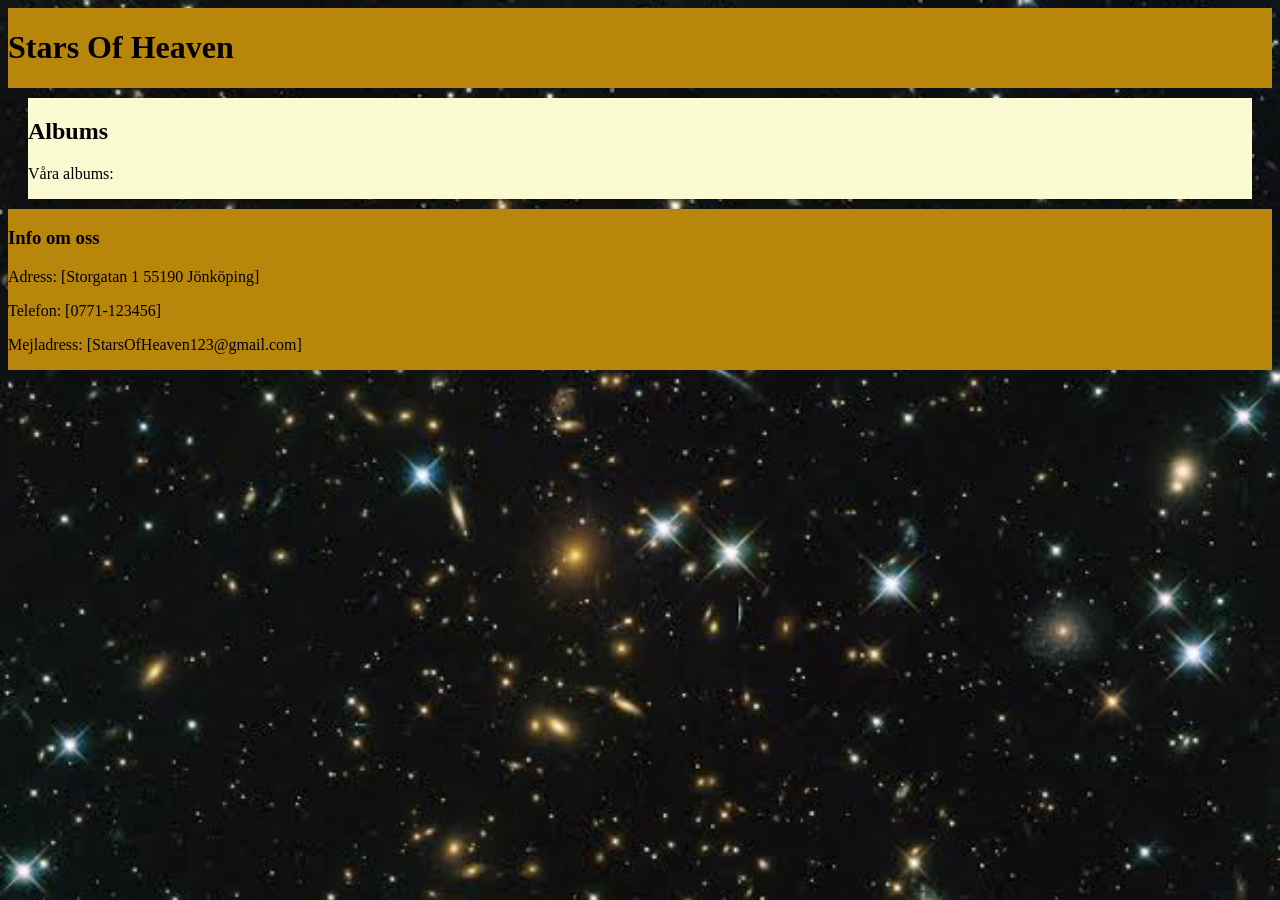
==== Sohalbum.html @ c26f64ee "Initial commit" ====
<!DOCTYPE html>
<html>
    <head>
        <meta charset="utf-8">
        <title>Stars of Heaven</title>
        <link href="Soh.css" rel="stylesheet">
     
    </head>
    <body>
        <div class="container">
            <header class="header">
                <h1>Stars Of Heaven</h1>
            </header>
            <main class="main">
                <h2>Albums</h2>
                <p>Våra albums:</p>
            </main>
            <footer class="footer">
                <h3>Info om oss</h3>
                <p>Adress: [Storgatan 1 55190 Jönköping]</p>
                <p>Telefon: [0771-123456]</p>
                <p>Mejladress: [StarsOfHeaven123@gmail.com]</p>
            </footer>
        </div>
    </body>
</html>
---- Soh.css ----
.container{
    display: grid;
    grid-template-columns: 10px 1fr 1fr 10px;
    grid-template-rows: auto;
    grid-template-areas:
    "header header header header"
    " . main main . "
    "footer footer footer footer";
    gap: 10px;
}
header{
    grid-area: header;
    background-color:darkgoldenrod;
}
main{
    grid-area: main;
    background-color:lightgoldenrodyellow;
}
body{
    background-image: url("Space.jpg");
    background-size: cover;
}
footer{
    grid-area:footer;
    background-color:darkgoldenrod;
}

.container2{
    display:grid;
    grid-template-columns: 10px 1fr 1fr 10px;
    grid-template-rows: auto;
    grid-template-areas:
    "first second third fourth"
    "first second third fourth"
    "first second third fourth";
    gap: 10px;
}
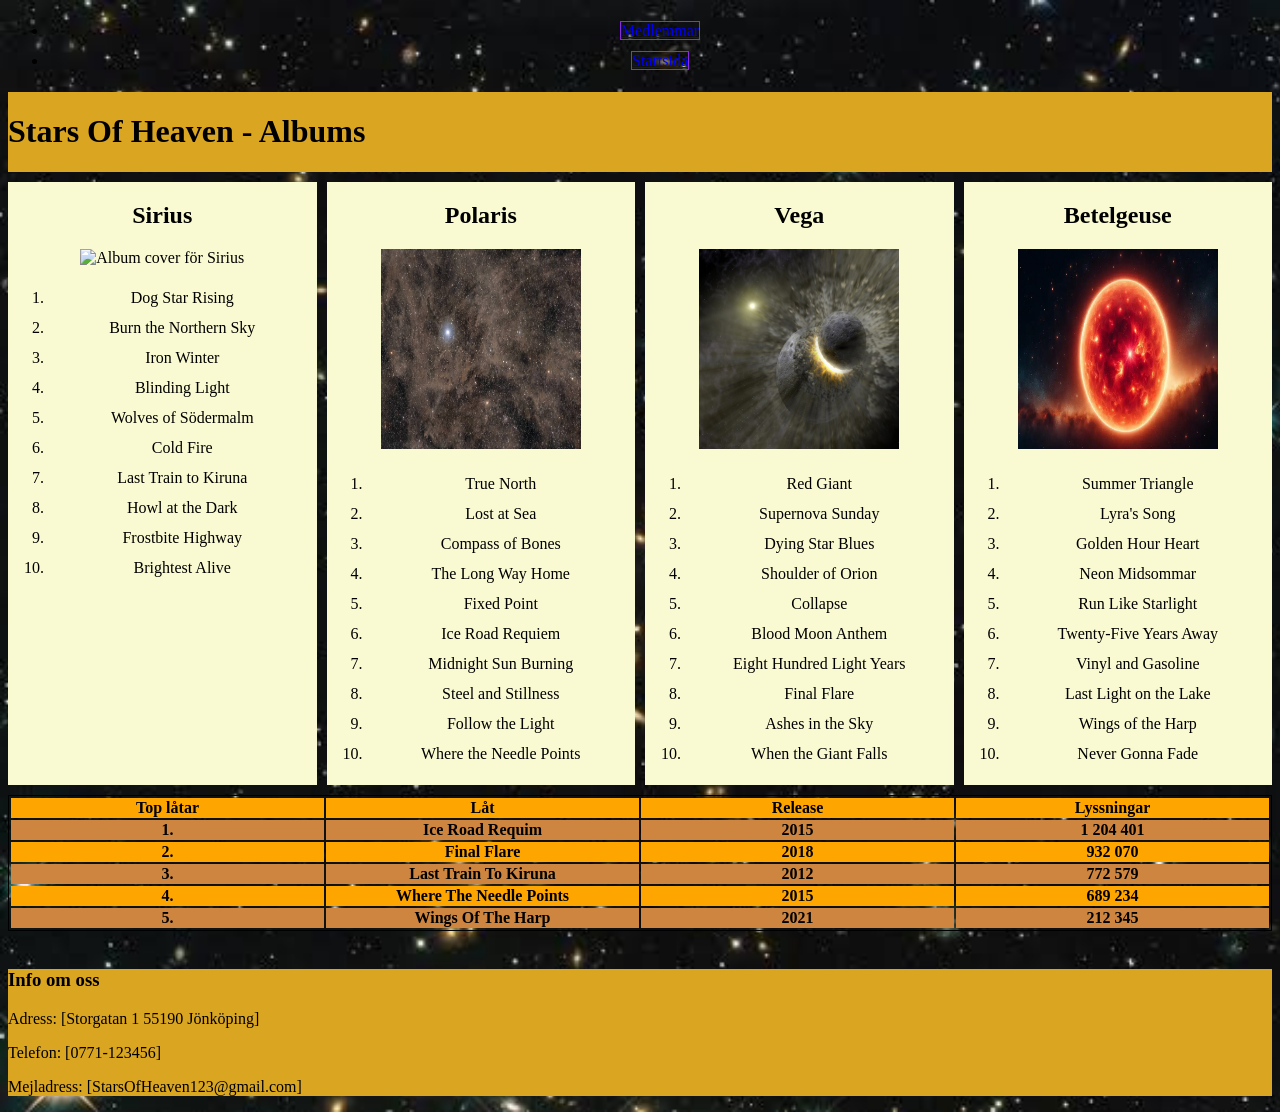
==== commit 54cbc27c: "Stars of Heaven webbplats Nu är webbplatsen om det påhittade bandet stars of heaven färdigt. 3 html " ====
--- a/Sohalbum.html
+++ b/Sohalbum.html
@@ -7,20 +7,126 @@
      
     </head>
     <body>
-        <div class="container">
-            <header class="header">
-                <h1>Stars Of Heaven</h1>
+        <nav>
+            <ul>
+                <li class="grupp"><a href="Sohgrupp.html" class="navborder">Medlemmar</a></li>
+                <li class="startsida"><a href="Index.html" class="navborder">Startsida </a></li>
+            </ul>
+        </nav>
+        <div class="container2">
+            <header class="header2">
+                <h1>Stars Of Heaven - Albums</h1>
             </header>
-            <main class="main">
-                <h2>Albums</h2>
-                <p>Våra albums:</p>
-            </main>
-            <footer class="footer">
+            <section class="sirius">
+                <h2>Sirius</h2>
+                <img src="sirius.jpeg" class="image" alt="Album cover för Sirius">
+              <ol>
+  <li>Dog Star Rising</li>
+  <li>Burn the Northern Sky</li>
+  <li>Iron Winter</li>
+  <li>Blinding Light</li>
+  <li>Wolves of Södermalm</li>
+  <li>Cold Fire</li>
+  <li>Last Train to Kiruna</li>
+  <li>Howl at the Dark</li>
+  <li>Frostbite Highway</li>
+  <li>Brightest Alive</li>
+</ol>
+            </section>
+            <section class="polaris">
+                <h2>Polaris</h2>
+                <img src="Polaris.jpg" class="image" alt="Album cover för Polaris">
+                <ol>
+  <li>True North</li>
+  <li>Lost at Sea</li>
+  <li>Compass of Bones</li>
+  <li>The Long Way Home</li>
+  <li>Fixed Point</li>
+  <li>Ice Road Requiem</li>
+  <li>Midnight Sun Burning</li>
+  <li>Steel and Stillness</li>
+  <li>Follow the Light</li>
+  <li>Where the Needle Points</li>
+</ol>
+            </section>
+            <section class="vega">
+                <h2>Vega</h2>
+                <img src="Vega.jpg" class="image" alt="Album cover för Vega">
+               <ol>
+  <li>Red Giant</li>
+  <li>Supernova Sunday</li>
+  <li>Dying Star Blues</li>
+  <li>Shoulder of Orion</li>
+  <li>Collapse</li>
+  <li>Blood Moon Anthem</li>
+  <li>Eight Hundred Light Years</li>
+  <li>Final Flare</li>
+  <li>Ashes in the Sky</li>
+  <li>When the Giant Falls</li>
+</ol>
+            </section>
+            <section class="betelgeuse">
+                <h2>Betelgeuse</h2>
+                <img src="Betelgeuse.webp" class="image" alt="Album cover för Betelgeuse">
+                <ol>
+  <li>Summer Triangle</li>
+  <li>Lyra's Song</li>
+  <li>Golden Hour Heart</li>
+  <li>Neon Midsommar</li>
+  <li>Run Like Starlight</li>
+  <li>Twenty-Five Years Away</li>
+  <li>Vinyl and Gasoline</li>
+  <li>Last Light on the Lake</li>
+  <li>Wings of the Harp</li>
+  <li>Never Gonna Fade</li>
+</ol>
+            </section>
+            <table class="tabell">
+                <tr>
+                    <th>Top låtar</th>
+                    <th>Låt</th>
+                    <th>Release</th>
+                    <th>Lyssningar</th>
+                </tr>
+                <tr>
+                    <th>1.</th>
+                    <th>Ice Road Requim</th>
+                    <th>2015</th>
+                    <th>1 204 401</th>
+                </tr>
+                <tr>
+                    <th>2.</th>
+                    <th>Final Flare</th>
+                    <th>2018</th>
+                    <th>932 070</th>
+                </tr>
+                <tr>
+                    <th>3.</th>
+                    <th>Last Train To Kiruna</th>
+                    <th>2012</th>
+                    <th>772 579</th>
+                </tr>
+                <tr>
+                    <th>4.</th>
+                    <th>Where The Needle Points</th>
+                    <th>2015</th>
+                    <th>689 234</th>
+                </tr>
+                <tr>
+                    <th>5.</th>
+                    <th>Wings Of The Harp</th>
+                    <th>2021</th>
+                    <th>212 345</th>
+
+
+            </table>
+           
+        </div>
+         <footer class="footer">
                 <h3>Info om oss</h3>
                 <p>Adress: [Storgatan 1 55190 Jönköping]</p>
                 <p>Telefon: [0771-123456]</p>
                 <p>Mejladress: [StarsOfHeaven123@gmail.com]</p>
             </footer>
-        </div>
     </body>
 </html>
--- a/Soh.css
+++ b/Soh.css
@@ -1,20 +1,22 @@
 .container{
     display: grid;
-    grid-template-columns: 10px 1fr 1fr 10px;
+    grid-template-columns: 10px 1fr 1fr 1fr;
     grid-template-rows: auto;
     grid-template-areas:
     "header header header header"
-    " . main main . "
+    " . main main nyhet "
+    " . main main tour "
     "footer footer footer footer";
     gap: 10px;
 }
 header{
     grid-area: header;
-    background-color:darkgoldenrod;
+    background-color:goldenrod;
 }
 main{
     grid-area: main;
     background-color:lightgoldenrodyellow;
+    text-align: center;
 }
 body{
     background-image: url("Space.jpg");
@@ -22,16 +24,142 @@
 }
 footer{
     grid-area:footer;
-    background-color:darkgoldenrod;
+    background-color:goldenrod;
 }
 
 .container2{
     display:grid;
-    grid-template-columns: 10px 1fr 1fr 10px;
+    grid-template-columns: 1fr 1fr 1fr 1fr;
     grid-template-rows: auto;
     grid-template-areas:
+    "header2 header2 header2 header2"
     "first second third fourth"
     "first second third fourth"
-    "first second third fourth";
+    "first second third fourth"
+    "footer2 footer2 footer2 footer2";
     gap: 10px;
 }
+.footer2{
+    grid-area:footer2;
+    background-color:goldenrod;
+}
+
+
+.sirius, .polaris, .vega, .betelgeuse {
+    background-color: lightgoldenrodyellow;
+    text-align: center;
+}
+.header2{
+    grid-area: header2;
+    background-color:goldenrod;
+}
+.image{
+    height: 200px;
+    width: 200px;
+}
+table{
+    border: 1px solid black;
+    width: 100%;
+}
+tr:nth-child(even){
+    background-color:peru
+}
+tr:nth-child(odd){
+    background-color:orange
+}
+.tabell{
+    table-layout:fixed;
+    grid-column: 1/-1    
+}
+.container3{
+    display:grid;
+    grid-template-columns: 1fr 1fr 1fr 1fr;
+    grid-template-rows: auto;
+    grid-template-areas:
+    "header3 header3 header3 header3"
+    " sallebild salle salle salle "
+    " olofbild olof olof olof "
+    " hampusbild hampus hampus hampus "
+    "footer3 footer3 footer3 footer3";
+    gap: 10px;
+
+
+}
+.header3{
+    grid-area: header3;
+    background-color:goldenrod;
+}
+.footer3{
+    grid-area: footer3;
+    background-color:goldenrod;
+}
+.salle{
+    grid-area: salle;
+    background-color:lightgoldenrodyellow;
+  
+}
+.olof{
+    grid-area: olof;
+    background-color: lightgoldenrodyellow;
+ 
+}
+.hampus{
+    grid-area:hampus;
+    background-color: lightgoldenrodyellow;
+}
+li{
+    padding:6px;
+}
+
+.sallebild{
+    grid-area:sallebild;
+     height:300px;
+}
+.olofbild{
+    grid-area:olofbild;
+     height:300px;
+
+}
+.hampusbild{
+    grid-area:hampusbild;
+     height:300px;
+}
+.grupp{
+    
+    background-color:transparent;
+    text-align: center;
+   
+}
+.album{
+    
+    background-color:transparent;
+    text-align: center;
+
+   
+}
+.startsida{
+    background-color:transparent;
+    text-align: center;
+}
+.navborder{
+    border: 1px solid blueviolet;
+}
+.navigation{
+    margin:0%;
+    padding: 0%;
+}
+
+.tourtext{
+    padding: 6px;
+    font:icon;
+}
+.tour{
+    grid-area: tour;
+}
+.nyhet{
+    grid-area: nyhet;
+    text-align:center;
+    background-color:gold;
+    padding:30px;
+    margin:0px;
+}
